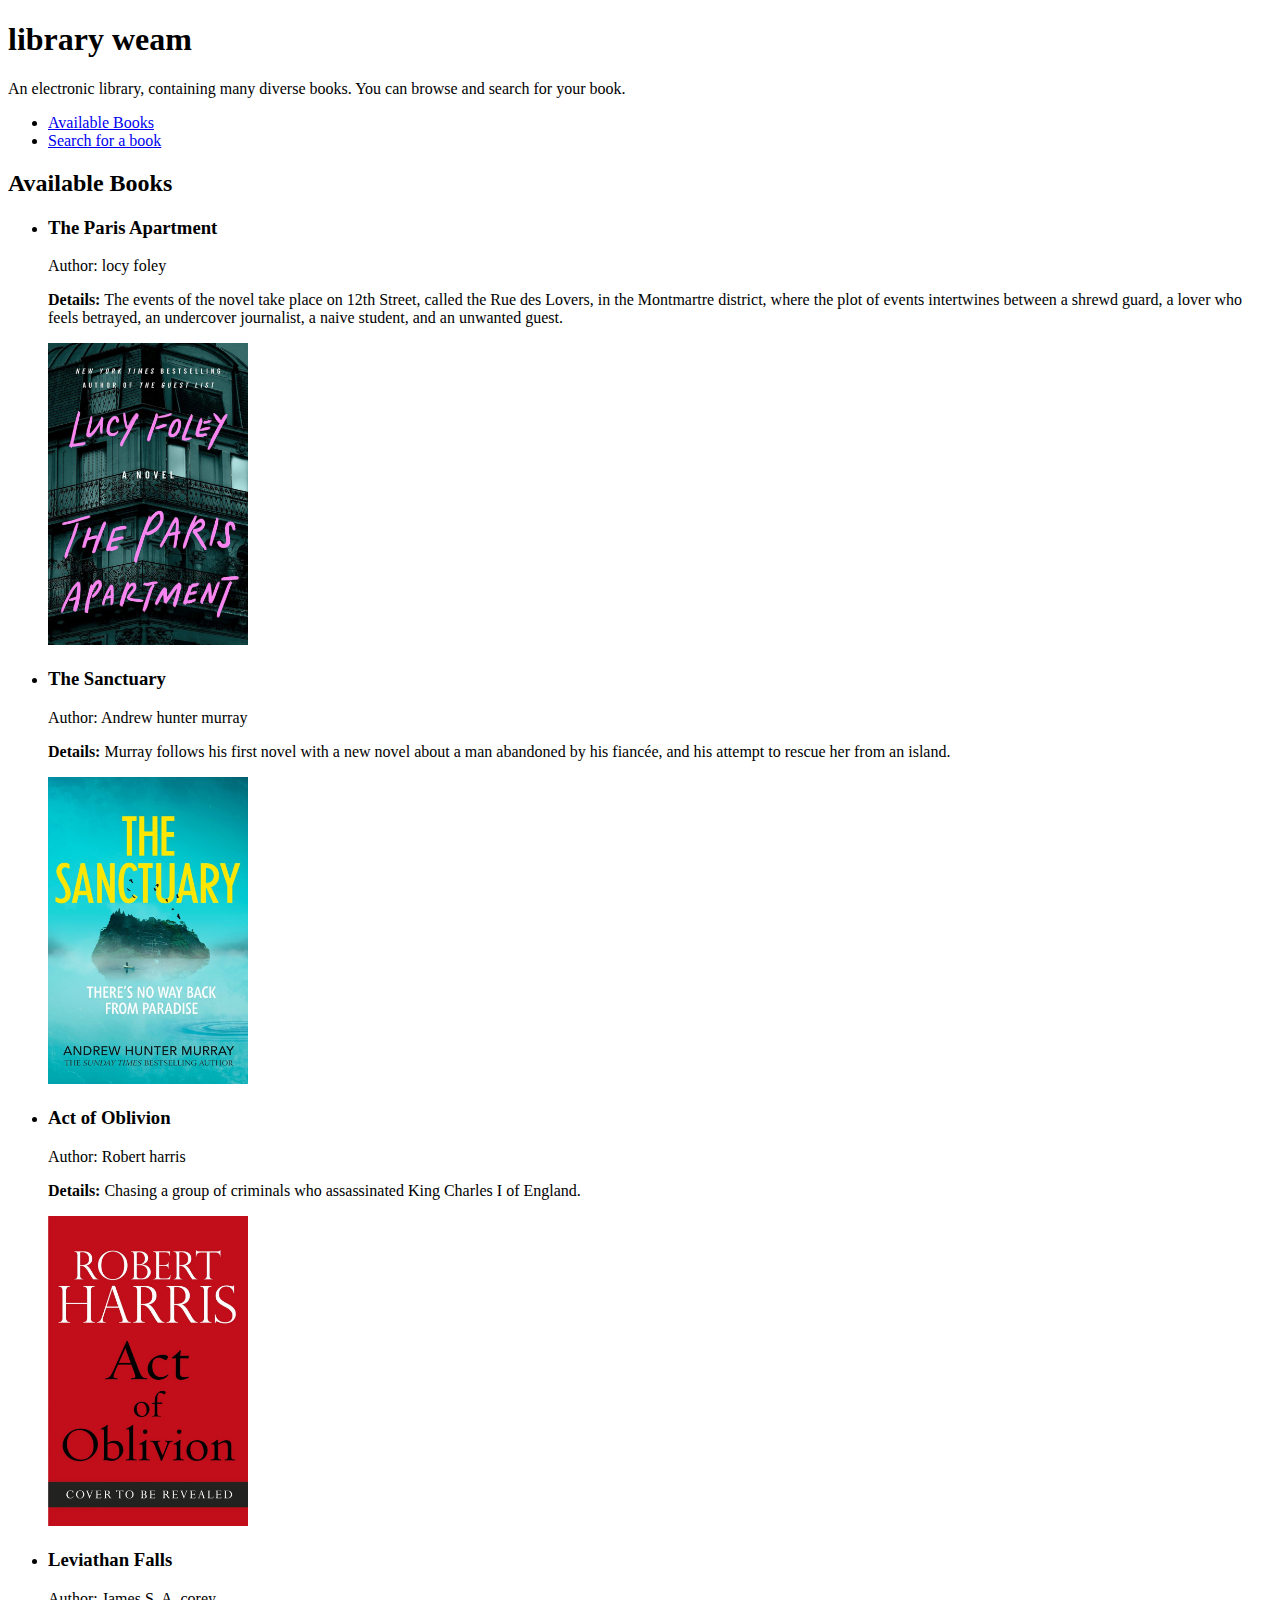
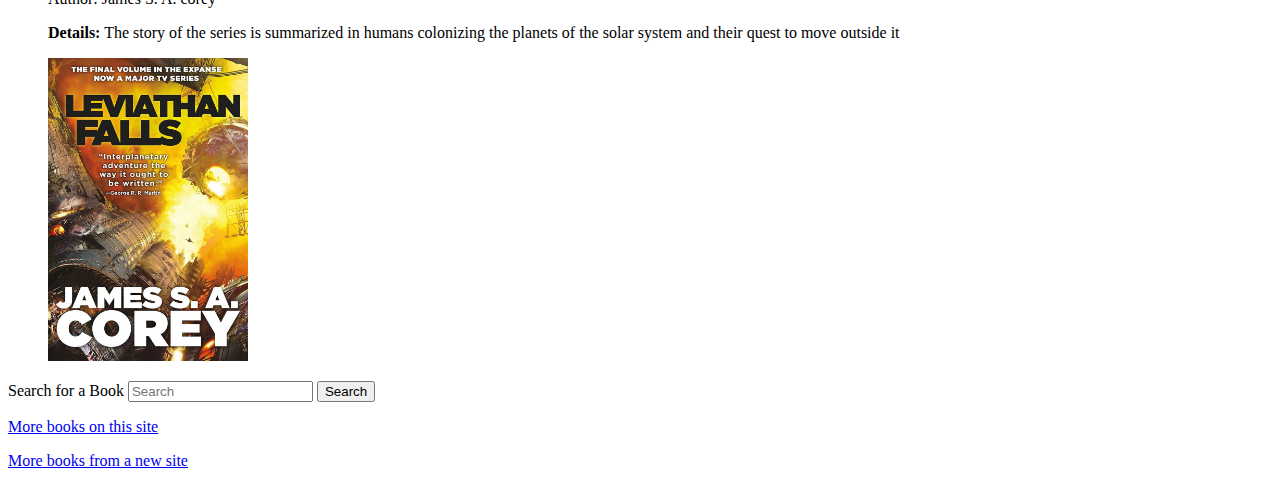
==== index.html @ c921d402 "Task_1_html" ====
<!DOCTYPE html>
<html lang="en">
<head>
    <meta charset="UTF-8">
    <meta name="viewport" content="width=device-width, initial-scale=1.0">
    <title>library weam</title>
</head>
<body>
    <div>  
          <h1>library weam</h1>
          <p>An electronic library, containing many diverse books. You can browse and search for your book.</p>
    </div>
        <!-- navigation menu-->
    <nav>
        <ul>
            <li><a href="#book">Available Books</a></li>
            <li><a href="#search">Search for a book</a></li>
        </ul>
    </nav>
      <!--  A list of available books &  details for each book & Illustrative images of the books -->
    <section id="book">
        <h2>Available Books</h2>
        <ul>
            <li>
                <h3>The Paris Apartment</h3>
                <p>Author: locy foley</p>
                <p><strong>Details:</strong> The events of the novel take place on 12th Street, called the Rue des Lovers, in the Montmartre district, where the plot of events intertwines between a shrewd guard, a lover who feels betrayed, an undercover journalist, a naive student, and an unwanted guest.</p>
                <img src="The-Paris-Apartment.jpg" width="200">
            </li>
            <li>
                <h3>The Sanctuary</h3>
                <p>Author: Andrew hunter murray</p>
                <p><strong>Details:</strong> Murray follows his first novel with a new novel about a man abandoned by his fiancée, and his attempt to rescue her from an island.</p>
                <img src="The-Sanctuary.jpg" width="200">
            </li>
            <li>
                <h3>Act of Oblivion</h3>
                <p>Author: Robert harris</p>
                <p><strong>Details:</strong> Chasing a group of criminals who assassinated King Charles I of England.</p>
                <img src="Act-of-Oblivion.jpg" width="200">
            </li>
            <li>
                <h3>Leviathan Falls</h3>
                <p>Author: James S. A. corey</p>
                <p><strong>Details:</strong> The story of the series is summarized in humans colonizing the planets of the solar system and their quest to move outside it</p>
                <img src="Leviathan-Falls.jpg" width="200">
            </li>
        </ul>
    </section>
    <!-- search form -->
    <section id="search">
        <form action="#">
            <label for="search">Search for a Book</label>
            <input type="search" id="search" placeholder="Search">
            <button type="submit">Search</button>
         </form>
    </section>
    <!-- Internal and external links -->
    <div>
        <p><a href="index2.html" target="_blank">More books on this site</a></p>
        <p><a href="https://www.maktabakotob.com/" target="_blank">More books from a new site</a></p>
    </div>
</body>
</html>
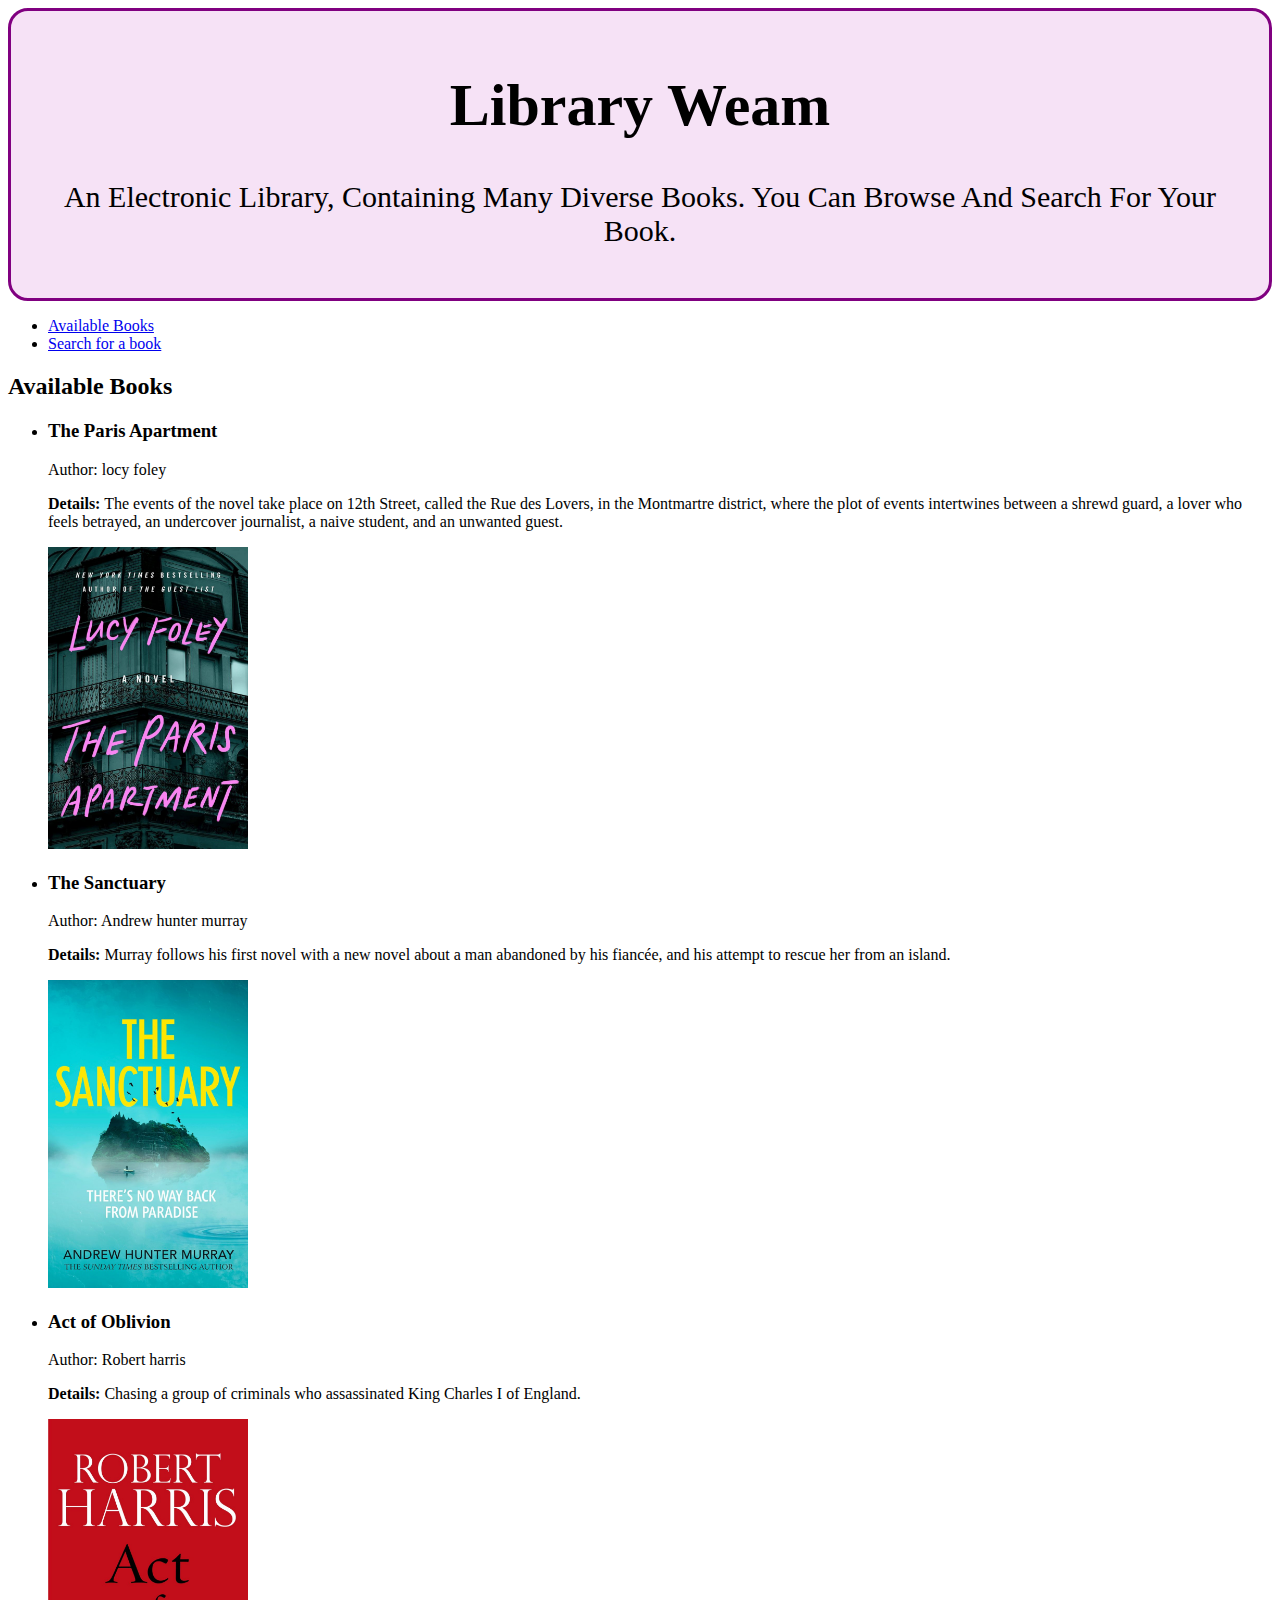
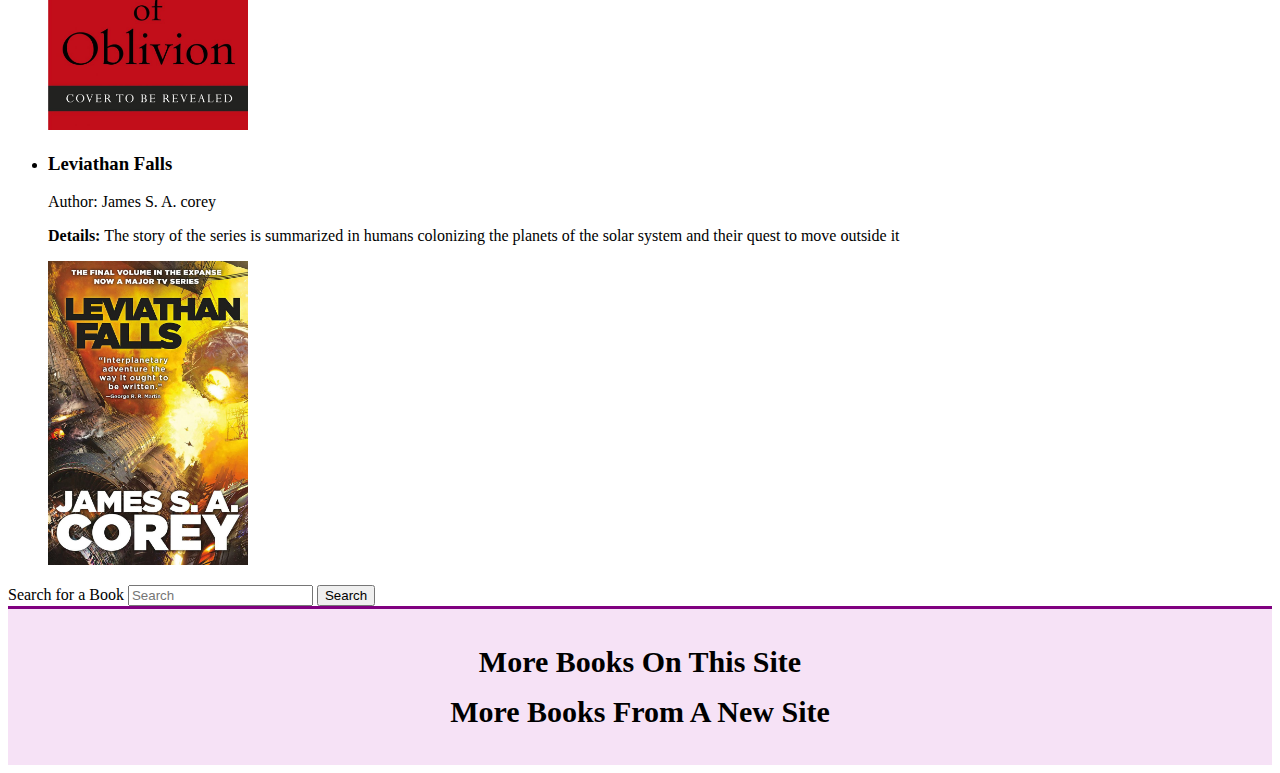
==== commit 23ab6c9d: "add CSS code" ====
--- a/index.html
+++ b/index.html
@@ -4,12 +4,13 @@
     <meta charset="UTF-8">
     <meta name="viewport" content="width=device-width, initial-scale=1.0">
     <title>library weam</title>
+    <link rel="stylesheet" href="style.css">
 </head>
 <body>
-    <div>  
+    <header>  
           <h1>library weam</h1>
           <p>An electronic library, containing many diverse books. You can browse and search for your book.</p>
-    </div>
+    </header>
         <!-- navigation menu-->
     <nav>
         <ul>
@@ -25,25 +26,25 @@
                 <h3>The Paris Apartment</h3>
                 <p>Author: locy foley</p>
                 <p><strong>Details:</strong> The events of the novel take place on 12th Street, called the Rue des Lovers, in the Montmartre district, where the plot of events intertwines between a shrewd guard, a lover who feels betrayed, an undercover journalist, a naive student, and an unwanted guest.</p>
-                <img src="The-Paris-Apartment.jpg" width="200">
+                <img src="The-Paris-Apartment.jpg" width="200" alt="The-Paris-Apartment">
             </li>
             <li>
                 <h3>The Sanctuary</h3>
                 <p>Author: Andrew hunter murray</p>
                 <p><strong>Details:</strong> Murray follows his first novel with a new novel about a man abandoned by his fiancée, and his attempt to rescue her from an island.</p>
-                <img src="The-Sanctuary.jpg" width="200">
+                <img src="The-Sanctuary.jpg" width="200" alt="The-Sanctuary">
             </li>
             <li>
                 <h3>Act of Oblivion</h3>
                 <p>Author: Robert harris</p>
                 <p><strong>Details:</strong> Chasing a group of criminals who assassinated King Charles I of England.</p>
-                <img src="Act-of-Oblivion.jpg" width="200">
+                <img src="Act-of-Oblivion.jpg" width="200" alt="Act-of-Oblivion">
             </li>
             <li>
                 <h3>Leviathan Falls</h3>
                 <p>Author: James S. A. corey</p>
                 <p><strong>Details:</strong> The story of the series is summarized in humans colonizing the planets of the solar system and their quest to move outside it</p>
-                <img src="Leviathan-Falls.jpg" width="200">
+                <img src="Leviathan-Falls.jpg" width="200" alt="Leviathan-Falls">
             </li>
         </ul>
     </section>
@@ -56,9 +57,9 @@
          </form>
     </section>
     <!-- Internal and external links -->
-    <div>
+    <footer>
         <p><a href="index2.html" target="_blank">More books on this site</a></p>
         <p><a href="https://www.maktabakotob.com/" target="_blank">More books from a new site</a></p>
-    </div>
+    </footer>
 </body>
 </html>--- a/style.css
+++ b/style.css
@@ -0,0 +1,27 @@
+header{
+    border: solid 3px purple;
+    background:#f6e2f6 ;
+    width: auto;
+    padding: 20px;
+ /*  margin: 10px 10px 10px 20px; */
+    margin: auto;
+    border-radius: 20px;
+    text-align: center;
+    font-size: 30px;
+    text-transform: capitalize;
+}
+ footer a{
+    text-decoration:none;
+    font-size: 30px;
+    text-transform: capitalize;
+    font-weight: bold;
+    color: black;
+ }
+footer {
+    background-color: #f6e2f6;
+    border-top:3px solid purple ;
+    padding: 20px;
+    text-align: center;
+    box-sizing: border-box;
+}
+
